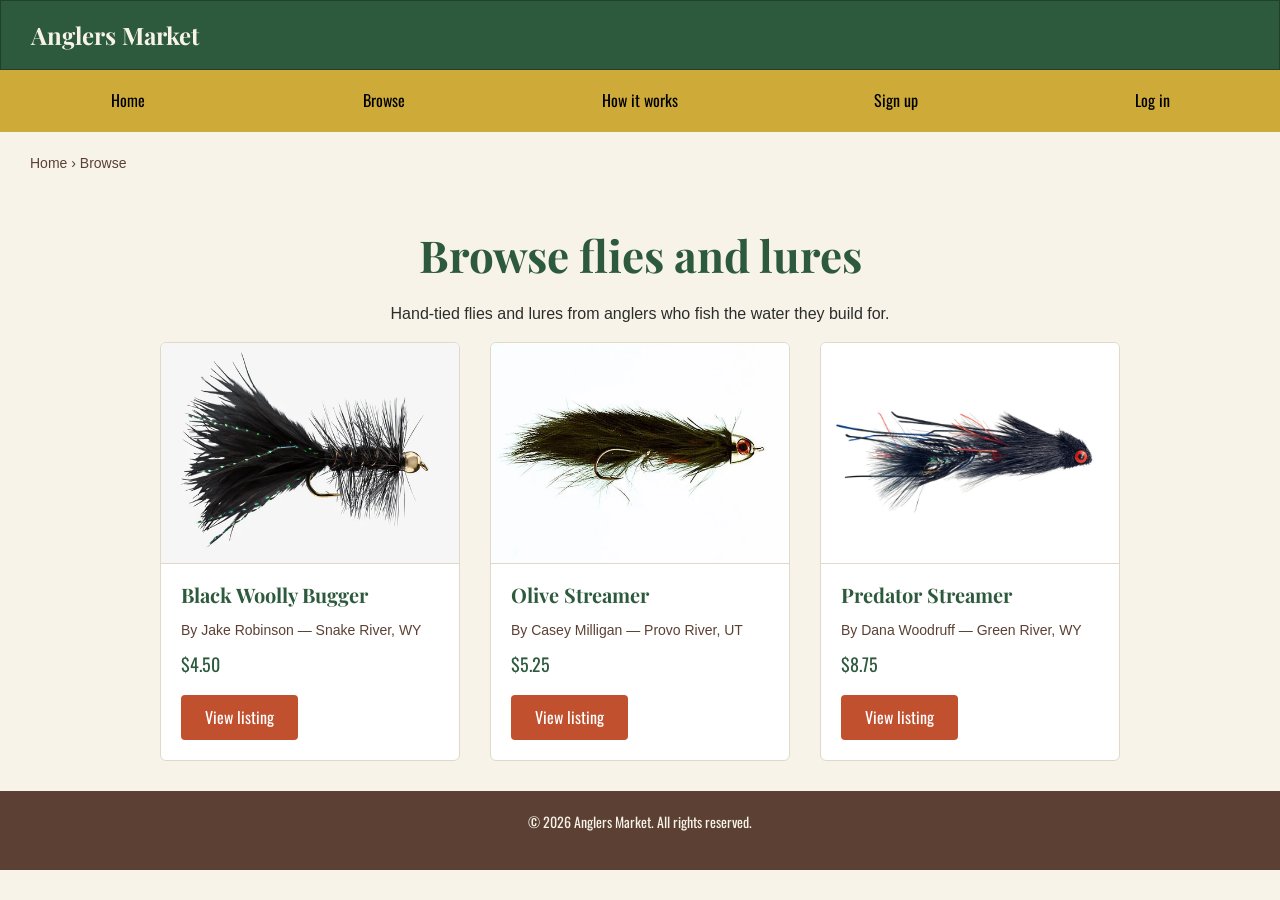
==== browse.html @ 7b1bd79a "first commit" ====
<!doctype html>
<html lang="en">
  <head>
    <meta charset="UTF-8" />
    <meta name="viewport" content="width=device-width, initial-scale=1.0" />
    <title>Anglers Market - Browse</title>
    <link rel="stylesheet" href="styles.css" />
    <link rel="icon" href="favicon.ico" />
  </head>
  <body>
    <!-- LOGO BAR -->
    <div id="logo-bar">
      <a href="index.html"><h1 id="site-name">Anglers Market</h1></a>
    </div>
    <!-- NAVIGATION -->
    <nav>
      <ul>
        <li><a href="index.html">Home</a></li>
        <li><a href="browse.html">Browse</a></li>
        <li><a href="how_it_works.html">How it works</a></li>
        <li><a href="sign_up.html">Sign up</a></li>
        <li><a href="login.html">Log in</a></li>
      </ul>
    </nav>

    <!-- BREADCRUMB -->
    <p class="breadcrumb"><a href="index.html">Home</a> &rsaquo; Browse</p>

    <main>
      <h1 class="centerbrowse">Browse flies and lures</h1>
      <p class="centerbrowse">
        Hand-tied flies and lures from anglers who fish the water they build
        for.
      </p>

      <!-- LISTINGS GRID -->
      <div class="listings-grid">
        <!-- CARD 1 -->
        <div class="card">
          <img
            src="images/blackfly.jpg"
            alt="black woolly bugger fly with a bead head"
            class="card-image"
          />
          <div class="card-body">
            <h3>Black Woolly Bugger</h3>
            <p class="card-maker">By Jake Robinson &mdash; Snake River, WY</p>
            <p class="card-price">$4.50</p>
            <a href="#" class="btn-primary">View listing</a>
          </div>
        </div>

        <!-- CARD 2 -->
        <div class="card">
          <img
            src="images/greenstreamer.jpg"
            alt="olive streamer fly"
            class="card-image"
          />
          <div class="card-body">
            <h3>Olive Streamer</h3>
            <p class="card-maker">By Casey Milligan &mdash; Provo River, UT</p>
            <p class="card-price">$5.25</p>
            <a href="#" class="btn-primary">View listing</a>
          </div>
        </div>

        <!-- CARD 3 -->
        <div class="card">
          <img
            src="images/streamer.jpg"
            alt="black articulated streamer with red eyes"
            class="card-image"
          />
          <div class="card-body">
            <h3>Predator Streamer</h3>
            <p class="card-maker">By Dana Woodruff &mdash; Green River, WY</p>
            <p class="card-price">$8.75</p>
            <a href="#" class="btn-primary">View listing</a>
          </div>
        </div>
      </div>
    </main>

    <!-- FOOTER -->
    <footer>
      <p>&copy; 2026 Anglers Market. All rights reserved.</p>
    </footer>
  </body>
</html>
---- styles.css ----
/* ============================================================
   project.css
   Style sheet for the fly/lure marketplace site
   Used by: index.html, browse.html, how_it_works.html,
            sign_up.html, login.html
   ============================================================ */

/* ------------------------------------------------------------
   FONTS
   Playfair Display - used for headings (h1, h2, h3)
   Oswald - used for navigation links and buttons
   Arial - used for regular body text (paragraphs, lists)
   The two Google Fonts are imported below so every page that
   links this style sheet has access to them.
   ------------------------------------------------------------ */

@import url("https://fonts.googleapis.com/css2?family=Playfair+Display:wght@600;700&family=Oswald:wght@400;500;600&display=swap");

/* ------------------------------------------------------------
   BODY
   This sets the default look for the whole page. Anything not
   specifically styled below (like a plain paragraph) will use
   these settings.
   ------------------------------------------------------------ */

body {
  margin: 0;
  padding: 0;
  background-color: #f7f3e9; /* off white */
  color: #2b2d2a; /* charcoal */
  font-family: Arial, Helvetica, sans-serif;
  font-size: 16px;
  line-height: 1.6;
}

/* ------------------------------------------------------------
   HEADINGS
   h1, h2, h3 show up on every page (page titles, section
   titles, card titles on browse.html, step titles on
   how_it_works.html). Using Playfair Display gives them a
   more "established" look than the body text.
   ------------------------------------------------------------ */

h1 {
  font-family: "Playfair Display", Georgia, serif;
  color: #2d5a3d; /* forest green */
  font-size: 40px;
  margin-top: 0;
  margin-bottom: 10px;
}

h2 {
  font-family: "Playfair Display", Georgia, serif;
  color: #2d5a3d; /* forest green */
  font-size: 28px;
  margin-top: 0;
  margin-bottom: 12px;
}

h3 {
  font-family: "Playfair Display", Georgia, serif;
  color: #2d5a3d; /* forest green */
  font-size: 20px;
  margin-top: 0;
  margin-bottom: 8px;
}

/* ------------------------------------------------------------
   PARAGRAPHS
   Regular body text. Used everywhere - product descriptions,
   the how-it-works explanation, etc.
   ------------------------------------------------------------ */

p {
  margin: 0 0 16px 0;
}

/* ------------------------------------------------------------
   LISTS
   Unordered list - used for things like feature lists or
   benefits.
   Ordered list - used specifically for the numbered steps on
   how_it_works.html ("Step 1, Step 2, Step 3...").
   ------------------------------------------------------------ */

ul {
  margin: 0 0 16px 0;
  padding-left: 20px;
}

ul li {
  margin-bottom: 8px;
}

ol {
  margin: 0 0 16px 0;
  padding-left: 20px;
}

ol li {
  margin-bottom: 10px;
}

/* ------------------------------------------------------------
   LINKS (inside paragraphs/body text, not the nav bar)
   ------------------------------------------------------------ */

a {
  color: #c1502e; /* burnt orange */
  text-decoration: none;
}

a:hover {
  text-decoration: underline;
}

/* ------------------------------------------------------------
   LOGO BAR
   The very top row of every page: a boxed LOGO placeholder on
   the left and the site name centered next to it. This matches
   the top box shown in the wireframe, separate from the nav
   row below it.
   ------------------------------------------------------------ */

#logo-bar {
  background-color: #2d5a3d; /* forest green */
  border: 1px solid #1f4029;
  padding: 15px 20px;
}

#logo {
  display: inline-block;
  border: 1px solid #f7f3e9; /* off white */
  color: #f7f3e9;
  font-family: "Oswald", Arial, sans-serif;
  font-size: 14px;
  padding: 15px 25px;
}

#site-name {
  display: inline-block;
  color: #f7f3e9; /* off white */
  font-size: 24px;
  margin: 0;
  margin-left: 10px;
  text-align: center;
}

/* ------------------------------------------------------------
   NAVIGATION
   The nav row sits directly below the logo bar and lists the
   main pages: Home, Browse, How it works, Sign up, Log in.
   Each link is boxed to match the wireframe's button-style nav.
   ------------------------------------------------------------ */

nav ul {
  display: flex;
  list-style-type: none;
  margin: 0;
  padding: 0;
}
/* navigation buttons */
nav ul li {
  flex-grow: 1;
  flex-shrink: 1;
  flex-basis: 0%;
  text-align: center;
}

nav a {
  display: block;
  font-family: "Oswald", Arial, sans-serif;
  background-color: #ceab39; /* forest green */
  color: #000000; /* off white */
  text-decoration: none;
  font-size: 16px;
  padding: 18px 0;
}

nav a:hover {
  background-color: #4f504d; /* slightly darker forest green */
  color: #d4a017; /* mustard */
}

/* ------------------------------------------------------------
   BREADCRUMBS
   The small "Home > Browse > Listing title" trail that appears
   under the nav on inner pages like browse.html.
   ------------------------------------------------------------ */

.breadcrumb {
  font-size: 14px;
  color: #5c4033; /* brown */
  padding: 12px 30px 0 30px;
}

.breadcrumb a {
  color: #5c4033; /* brown */
}

/* ------------------------------------------------------------
   MAIN CONTENT AREA
   Wraps the main content on each page so the text and cards
   don't run all the way to the edges of the browser window.
   ------------------------------------------------------------ */

main {
  margin-left: auto;
  margin-right: auto;
  padding: 30px;
}

/* Home page layout: three columns side by side */
#home-columns {
  display: flex;
  gap: 0px;
}

/* ------------------------------------------------------------
   HOME PAGE COLUMNS
   The home page (index.html) is laid out in 3 columns side by
   side, matching the wireframe: a text/list column on the
   left, a hero image column in the center, and a shorter
   text/image column on the right. Floats are used to place
   them next to each other, and the clearfix rule after this
   makes sure later content (like the footer) drops below them
   instead of wrapping around them.
   ------------------------------------------------------------ */

.column {
  padding: 0 15px;
  box-sizing: border-box;
}

#col-left {
  flex-grow: 0;
  flex-shrink: 1;
  flex-basis: 30%;
}

#col-center {
  flex-grow: 0;
  flex-shrink: 1;
  flex-basis: 40%;
}

#col-right {
  flex-grow: 0;
  flex-shrink: 1;
  flex-basis: 30%;
}

#hero-image {
  width: 100%;
  border: 1px solid #cccccc;
  margin-bottom: 15px;
}

#side-image {
  width: 100%;
  border: 1px solid #cccccc;
  margin-top: 10px;
}

.inline-img {
  float: left;
  width: 50px;
  height: 50px;
  border: 1px solid #cccccc;
  margin-right: 10px;
  margin-bottom: 5px;
}

/* ------------------------------------------------------------
   BUTTONS
   Primary button (burnt orange) - main actions like "Sign Up"
   or "Buy Now".
   Secondary button (sky blue) - lower-priority actions like
   "Learn More".
   ------------------------------------------------------------ */

.btn-primary {
  display: inline-block;
  font-family: "Oswald", Arial, sans-serif;
  background-color: #c1502e; /* burnt orange */
  color: #ffffff;
  font-size: 16px;
  padding: 10px 24px;
  border: none;
  border-radius: 4px;
  text-decoration: none;
}

.btn-primary:hover {
  background-color: #a8431f; /* darker burnt orange for hover */
}

.btn-secondary {
  display: inline-block;
  font-family: "Oswald", Arial, sans-serif;
  background-color: #5b8c9e; /* sky blue */
  color: #ffffff;
  font-size: 16px;
  padding: 10px 24px;
  border: none;
  border-radius: 4px;
  text-decoration: none;
}

.btn-secondary:hover {
  background-color: #4a7686; /* darker sky blue for hover */
}

/* ------------------------------------------------------------
   FORMS
   Used on sign_up.html and login.html.
   ------------------------------------------------------------ */

form {
  background-color: #e8dcc4; /* warm sand */
  padding: 30px;
  border-radius: 6px;
  max-width: 400px;
}

form label {
  display: block;
  font-family: "Oswald", Arial, sans-serif;
  color: #2b2d2a; /* charcoal */
  margin-bottom: 5px;
}

form input {
  width: 100%;
  padding: 10px;
  margin-bottom: 16px;
  border: 1px solid #cccccc;
  border-radius: 4px;
  font-size: 16px;
}

/* Centers the heading, intro text, and form on the
   login and sign-up pages */
.auth-wrapper {
  text-align: center;
}

.auth-wrapper form {
  margin: 0 auto;
  text-align: left; /* keep labels/inputs left-aligned inside the form */
}

/* ------------------------------------------------------------
   FOOTER
   The bottom section of every page. Brown background ties back
   to the wood/leather feel of the fishing theme.
   ------------------------------------------------------------ */

footer {
  background-color: #5c4033; /* brown */
  color: #f7f3e9; /* off white */
  text-align: center;
  padding: 20px;
  font-family: "Oswald", Arial, sans-serif;
  font-size: 14px;
}

footer a {
  color: #f7f3e9; /* off white */
  text-decoration: underline;
}

footer a:hover {
  color: #d4a017; /* mustard */
}

/* ============================================================
   MEDIA SCREENS
   ============================================================ */

@media screen and (max-width: 768px) {
  h1 {
    font-size: 32px;
  }
  h2 {
    font-size: 24px;
  }
  main {
    padding: 20px;
  }
  #home-columns {
    gap: 15px;
  }
  .column {
    padding: 0 8px;
  }
  nav a {
    font-size: 14px;
    padding: 14px 0;
  }
  #site-name {
    font-size: 20px;
  }
}

@media screen and (max-width: 600px) {
  h1 {
    font-size: 26px;
  }
  h2 {
    font-size: 20px;
  }
  h3 {
    font-size: 18px;
  }
  #home-columns {
    flex-direction: column;
  }
  #col-left,
  #col-center,
  #col-right {
    flex-basis: auto;
    width: 100%;
    padding: 0;
    margin-bottom: 20px;
  }
  nav ul {
    flex-direction: column;
  }
  nav ul li {
    flex-basis: auto;
  }
  #logo-bar {
    padding: 12px;
    text-align: center;
  }
  #site-name {
    margin-left: 0;
  }
  form {
    max-width: 100%;
  }
  .breadcrumb {
    padding: 12px 15px 0 15px;
  }
}

@media screen and (min-width: 1200px) {
  main {
    max-width: 99%;
  }
  h1 {
    font-size: 44px;
  }
  #home-columns {
    gap: 40px;
  }
}

/* ============================================================
   BROWSE PAGE CARDS
   ============================================================ */

.listings-grid {
  justify-content: center;
  display: flex;
  flex-wrap: wrap;
  gap: 30px;
  /* gap is space between cards here, both across and down */
}

.card {
  flex-grow: 0;
  flex-shrink: 0;
  flex-basis: 300px;
  max-width: 100%;

  /* card styling */
  background-color: #ffffff;
  border: 1px solid #e0d9c8;
  border-radius: 6px;
  overflow: hidden;
  box-sizing: border-box;
}

.card-image {
  width: 100%;
  height: 220px;
  object-fit: cover;
  display: block;
  border-bottom: 1px solid #e0d9c8;
}

.card-body {
  padding: 15px 20px 20px 20px;
}

.card-maker {
  font-size: 14px;
  color: #5c4033; /* brown */
  margin-bottom: 8px;
}

.card-price {
  font-family: "Oswald", Arial, sans-serif;
  font-size: 18px;
  color: #2d5a3d; /* forest green */
  margin-bottom: 16px;
}

/* classes for browse page */
.centerbrowse {
  text-align: center;
}
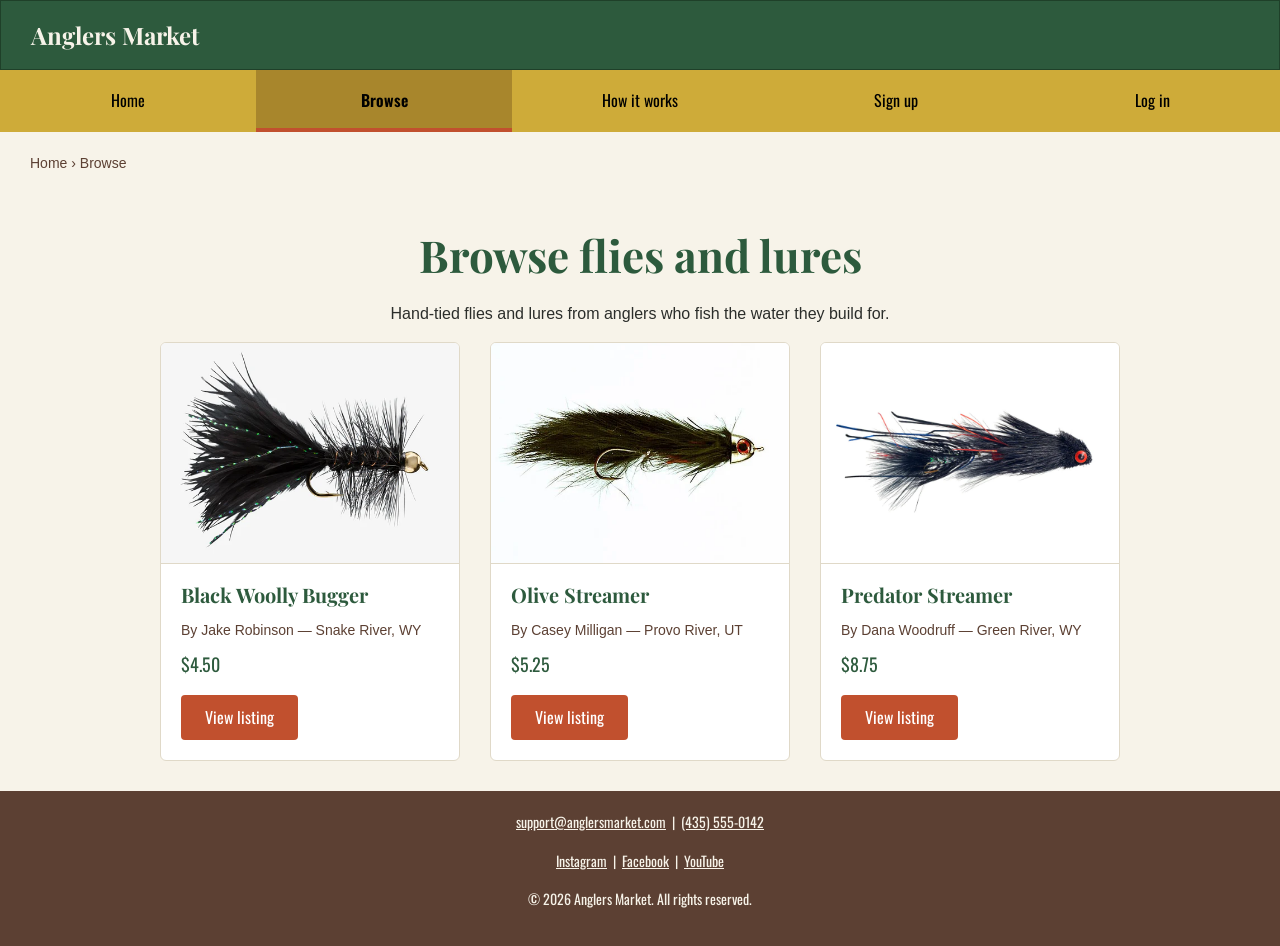
==== commit bf14ffde: "completed final project - web design" ====
--- a/browse.html
+++ b/browse.html
@@ -3,20 +3,50 @@
   <head>
     <meta charset="UTF-8" />
     <meta name="viewport" content="width=device-width, initial-scale=1.0" />
+    <meta name="author" content="Christian Sperry" />
+    <meta
+      name="description"
+      content="Browse hand-tied flies and custom lures from local fly tiers and lure makers across the Mountain West."
+    />
+    <meta
+      name="keywords"
+      content="browse flies, woolly bugger, streamer flies, buy fishing lures, hand tied flies, trout flies"
+    />
     <title>Anglers Market - Browse</title>
     <link rel="stylesheet" href="styles.css" />
     <link rel="icon" href="favicon.ico" />
+    <link rel="apple-touch-icon" href="apple-touch-icon.png" />
+
+    <!-- Google tag (gtag.js) -->
+    <script
+      async
+      src="https://www.googletagmanager.com/gtag/js?id=G-G459N08LR2"
+    ></script>
+    <script>
+      window.dataLayer = window.dataLayer || [];
+      function gtag() {
+        dataLayer.push(arguments);
+      }
+      gtag("js", new Date());
+
+      gtag("config", "G-G459N08LR2");
+    </script>
   </head>
   <body>
     <!-- LOGO BAR -->
-    <div id="logo-bar">
+    <header id="logo-bar">
       <a href="index.html"><h1 id="site-name">Anglers Market</h1></a>
-    </div>
+    </header>
+
     <!-- NAVIGATION -->
     <nav>
       <ul>
         <li><a href="index.html">Home</a></li>
-        <li><a href="browse.html">Browse</a></li>
+        <li>
+          <a href="browse.html" class="current-page" aria-current="page"
+            >Browse</a
+          >
+        </li>
         <li><a href="how_it_works.html">How it works</a></li>
         <li><a href="sign_up.html">Sign up</a></li>
         <li><a href="login.html">Log in</a></li>
@@ -36,7 +66,7 @@
       <!-- LISTINGS GRID -->
       <div class="listings-grid">
         <!-- CARD 1 -->
-        <div class="card">
+        <article class="card">
           <img
             src="images/blackfly.jpg"
             alt="black woolly bugger fly with a bead head"
@@ -48,10 +78,10 @@
             <p class="card-price">$4.50</p>
             <a href="#" class="btn-primary">View listing</a>
           </div>
-        </div>
+        </article>
 
         <!-- CARD 2 -->
-        <div class="card">
+        <article class="card">
           <img
             src="images/greenstreamer.jpg"
             alt="olive streamer fly"
@@ -63,10 +93,10 @@
             <p class="card-price">$5.25</p>
             <a href="#" class="btn-primary">View listing</a>
           </div>
-        </div>
+        </article>
 
         <!-- CARD 3 -->
-        <div class="card">
+        <article class="card">
           <img
             src="images/streamer.jpg"
             alt="black articulated streamer with red eyes"
@@ -78,12 +108,22 @@
             <p class="card-price">$8.75</p>
             <a href="#" class="btn-primary">View listing</a>
           </div>
-        </div>
+        </article>
       </div>
     </main>
 
     <!-- FOOTER -->
     <footer>
+      <p>
+        <a href="mailto:support@anglersmarket.com">support@anglersmarket.com</a>
+        &nbsp;|&nbsp;
+        <a href="tel:+14355550142">(435) 555-0142</a>
+      </p>
+      <p>
+        <a href="https://www.instagram.com/">Instagram</a> &nbsp;|&nbsp;
+        <a href="https://www.facebook.com/">Facebook</a> &nbsp;|&nbsp;
+        <a href="https://www.youtube.com/">YouTube</a>
+      </p>
       <p>&copy; 2026 Anglers Market. All rights reserved.</p>
     </footer>
   </body>
--- a/styles.css
+++ b/styles.css
@@ -256,7 +256,7 @@
   margin-bottom: 15px;
 }
 
-#side-image {
+.side-image {
   width: 100%;
   border: 1px solid #cccccc;
   margin-top: 10px;
@@ -512,3 +512,112 @@
 .centerbrowse {
   text-align: center;
 }
+
+/* ============================================================
+   ANCHOR PSEUDO CLASSES
+   styling information to indicate what page the user is currently on
+   ============================================================ */
+
+a:link {
+  color: #a8431f; /* burnt orange, darkened to clear 4.5:1 contrast */
+  text-decoration: none;
+}
+
+a:visited {
+  color: #6b4226; /* brown, so visited links read as already seen */
+}
+
+a:hover {
+  color: #2d5a3d; /* forest green */
+  text-decoration: underline;
+}
+
+a:active {
+  color: #c1502e; /* brighter orange while the mouse is held down */
+}
+
+/* --- keep the nav, footer, breadcrumb and buttons from
+       inheriting the generic link colors above --- */
+
+nav a:link,
+nav a:visited {
+  color: #000000;
+  text-decoration: none;
+}
+
+nav a:hover,
+nav a:focus {
+  color: #d4a017; /* mustard */
+  background-color: #2b2d2a; /* charcoal, dark enough for contrast */
+  text-decoration: none;
+}
+
+/* YOU ARE HERE indicator. box-shadow instead of border so the
+   underline does not make this one link taller than the rest. */
+nav a.current-page:link,
+nav a.current-page:visited {
+  background-color: #a8862c; /* darker gold */
+  font-weight: 600;
+  box-shadow: inset 0 -4px 0 #c1502e;
+}
+
+.breadcrumb a:link,
+.breadcrumb a:visited {
+  color: #5c4033; /* brown */
+}
+
+footer a:link,
+footer a:visited {
+  color: #f7f3e9; /* off white */
+  text-decoration: underline;
+}
+
+footer a:hover,
+footer a:focus {
+  color: #e8c55a; /* light gold, readable on the brown footer */
+}
+
+.btn-primary:link,
+.btn-primary:visited,
+.btn-secondary:link,
+.btn-secondary:visited {
+  color: #ffffff;
+}
+
+/* ------------------------------------------------------------
+   TABLES
+   needed to add a table for grading requirements. I put in a fee structure in how_it_works.html that the styling below affects.
+   ------------------------------------------------------------ */
+
+table {
+  width: 100%;
+  border-collapse: collapse;
+  margin: 0 0 24px 0;
+}
+
+caption {
+  font-family: "Playfair Display", Georgia, serif;
+  font-size: 20px;
+  color: #2d5a3d; /* forest green */
+  text-align: left;
+  padding-bottom: 8px;
+}
+
+/* grouped since they share borders and padding */
+th,
+td {
+  border: 1px solid #d8cdb4;
+  padding: 10px 12px;
+  text-align: left;
+}
+
+th {
+  background-color: #e8dcc4; /* warm sand */
+  font-family: "Oswald", Arial, sans-serif;
+  font-weight: 500;
+}
+
+/* zebra striping so rows are easier to follow across */
+tbody tr:nth-child(even) {
+  background-color: #fdfbf5;
+}
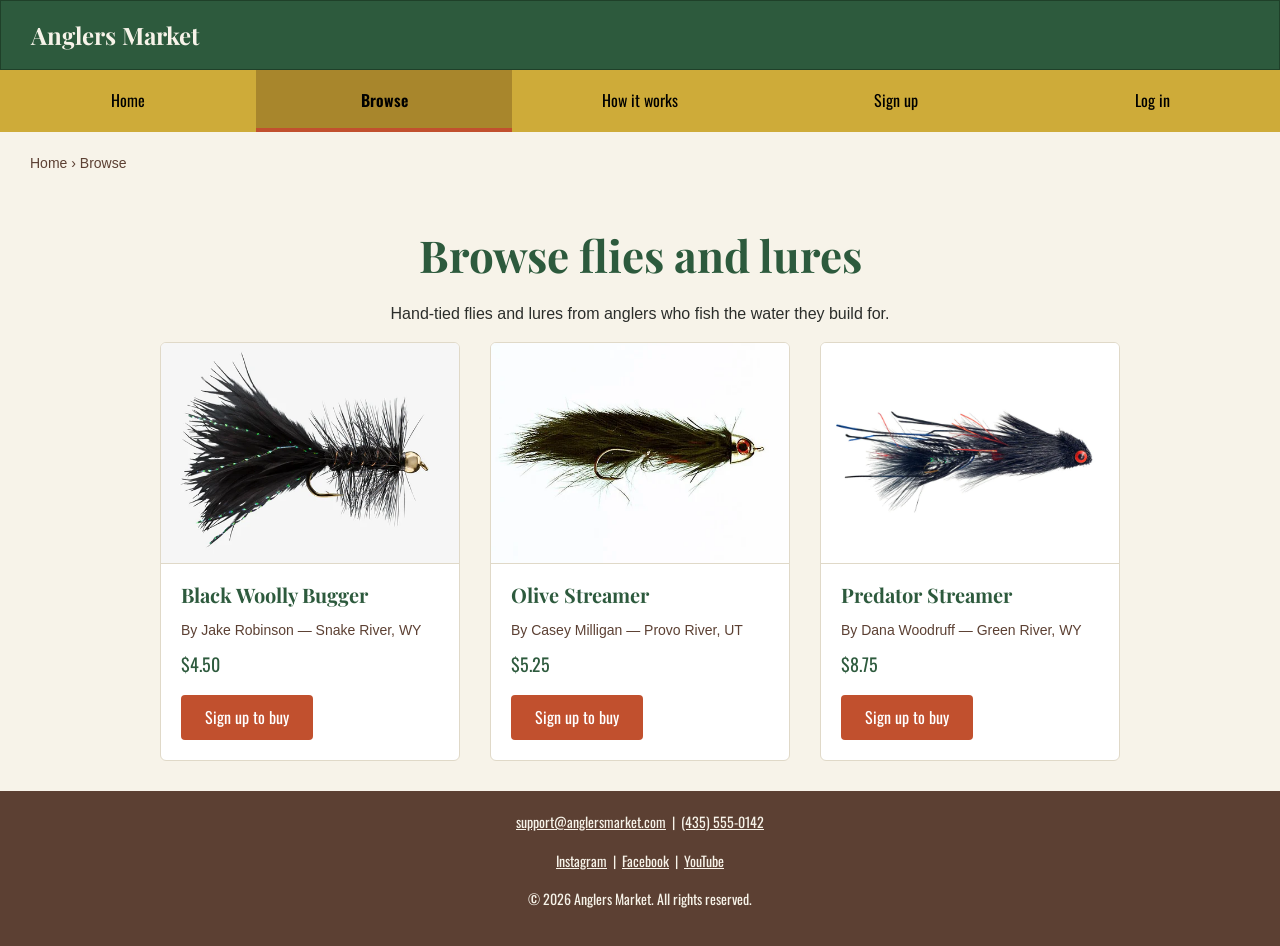
==== commit decc318e: "redirected listing links as 'sign up to buy' links" ====
--- a/browse.html
+++ b/browse.html
@@ -76,7 +76,7 @@
             <h3>Black Woolly Bugger</h3>
             <p class="card-maker">By Jake Robinson &mdash; Snake River, WY</p>
             <p class="card-price">$4.50</p>
-            <a href="#" class="btn-primary">View listing</a>
+            <a href="sign_up.html" class="btn-primary">Sign up to buy</a>
           </div>
         </article>
 
@@ -91,7 +91,7 @@
             <h3>Olive Streamer</h3>
             <p class="card-maker">By Casey Milligan &mdash; Provo River, UT</p>
             <p class="card-price">$5.25</p>
-            <a href="#" class="btn-primary">View listing</a>
+            <a href="sign_up.html" class="btn-primary">Sign up to buy</a>
           </div>
         </article>
 
@@ -106,7 +106,7 @@
             <h3>Predator Streamer</h3>
             <p class="card-maker">By Dana Woodruff &mdash; Green River, WY</p>
             <p class="card-price">$8.75</p>
-            <a href="#" class="btn-primary">View listing</a>
+            <a href="sign_up.html" class="btn-primary">Sign up to buy</a>
           </div>
         </article>
       </div>
